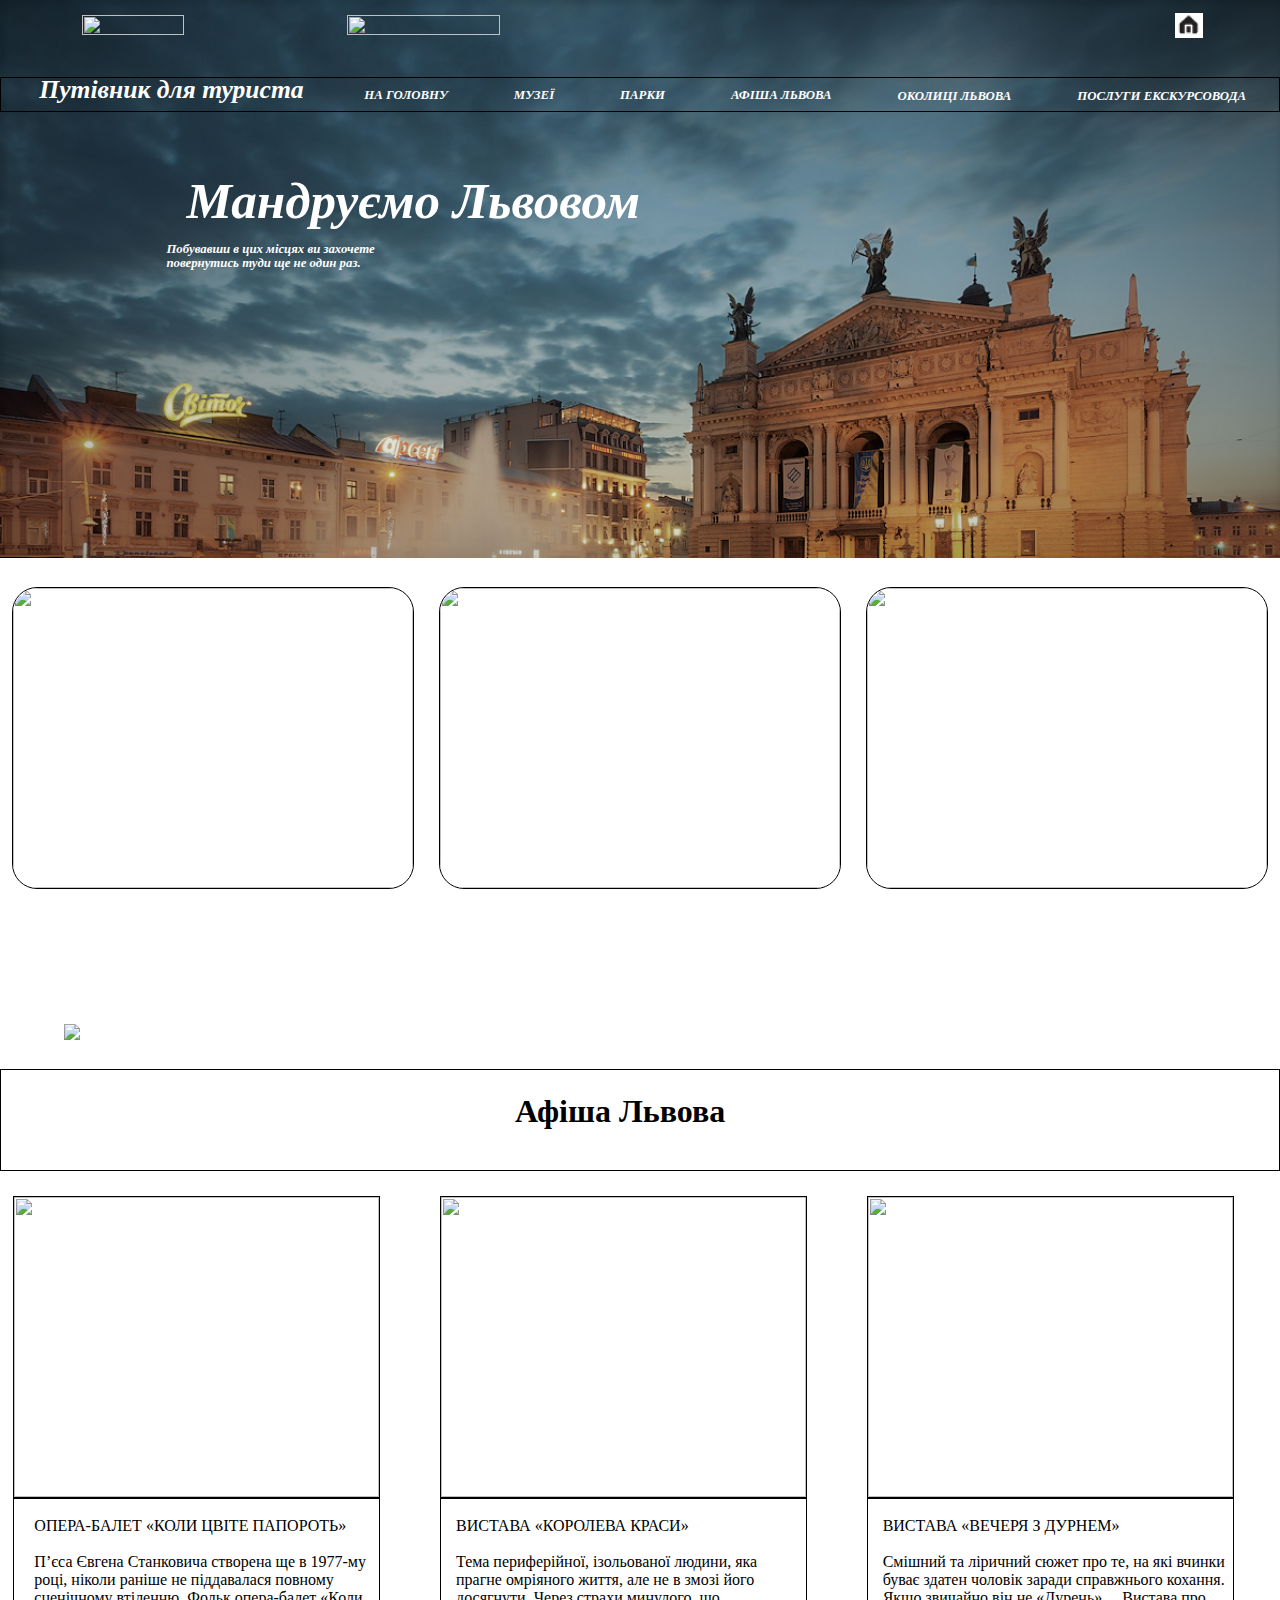
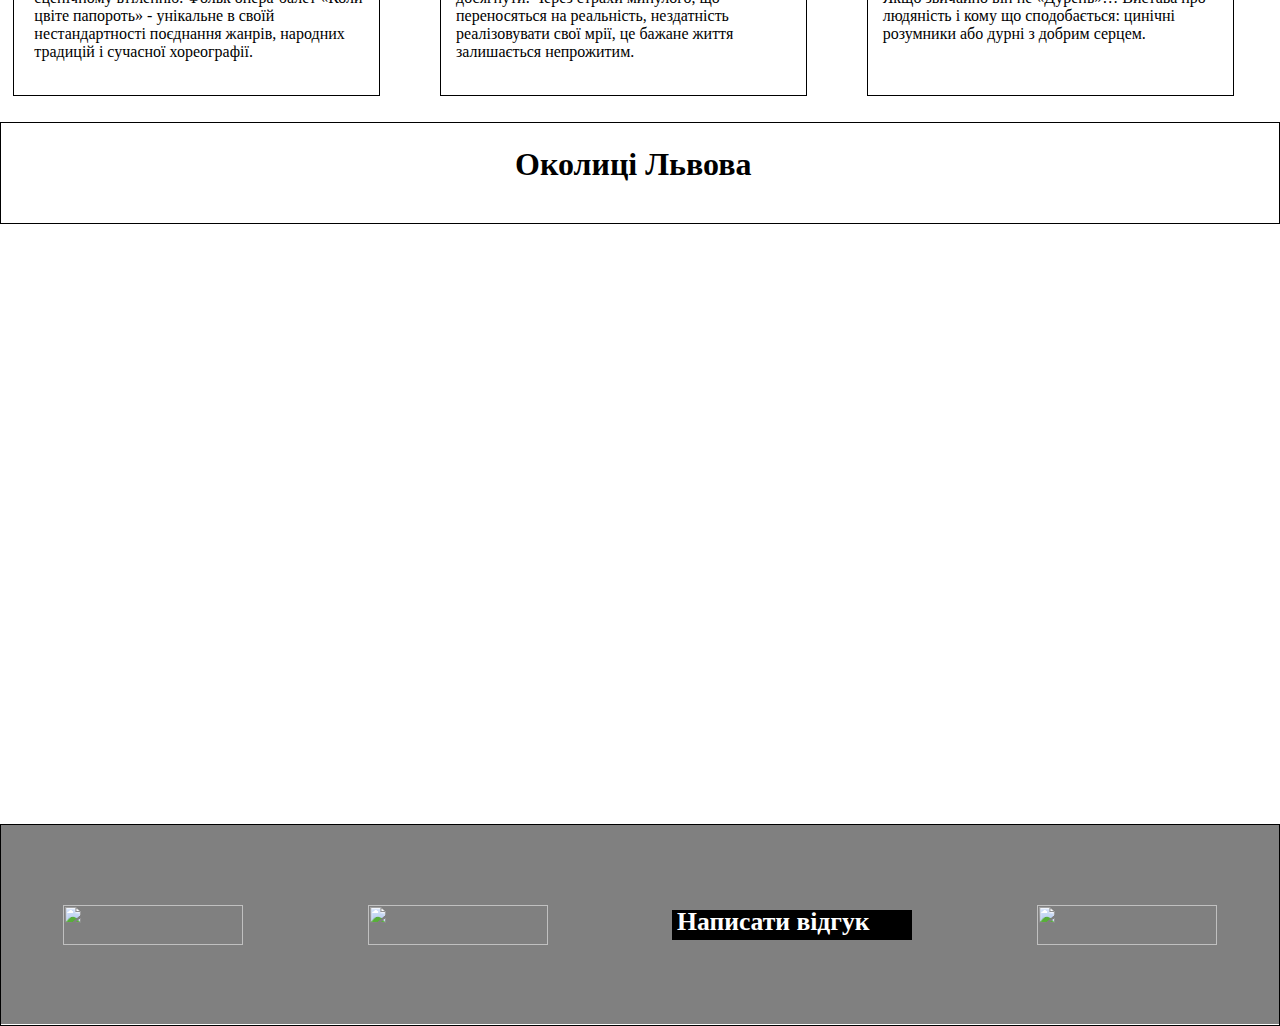
==== index.html @ 53082e30 "Init" ====
<!DOCTYPE html>
<html>
<head>
    <meta charset="utf-8">
    <meta name="viewport" content="width=device-width, initial-scale=1">
    <link rel="stylesheet" type="text/css" href="css/main.css" herf="css/mainForMob.css">
    <title></title>

</head>
<body>
<header class="header"> 
    <p><img src="img/1111.png"></p>

    <div class="header_inner">
        <div class="h11"> <img class="log1" src="img/log1.png"> </div>
        <div class="h12"> <p><img class="log1" src="img/log2.png"> </div>
        <a href="index.html"> <div class="h13"> <img class="log1" src="img/log3.png" > </div> </a>
    </div>

    <div class="header_inner1">
        <a href="index.html"> <div class="h3"> <h1 style="font-size:2vw;"> Путівник для туриста  <br><br></h1> </div> </a>
        <a href="index.html"> <div class="h2"> <p style="font-size:1vw;">  НА ГОЛОВНУ <br> </p> </div> </a>
        <a href="index.html"> <div class="h2"> <p style="font-size:1vw;"> МУЗЕЇ <br> </p> </div></a>
        <a href="index.html"> <div class="h2"> <p style="font-size:1vw;"> ПАРКИ <br> </p> </div></a>
        <a href="#1"> <div class="h2"> <p style="font-size:1vw;"> АФІША ЛЬВОВА <br> </p> </div></a>
        <a href="#2"> <div class="h2"> <p style="font-size:1vw;"> ОКОЛИЦІ ЛЬВОВА <br> </p> </div></a>
        <a href="prices.html"> <div class="h2"> <p style="font-size:1vw;"> ПОСЛУГИ ЕКСКУРСОВОДА <br> </p> </div></a>
  

   
    <div class="wrapper_burger">
    <input type="checkbox" id="check-menu">
    <label for="check-menu"></label>
    <div class="burger-line first"></div>
    <div class="burger-line second"></div>
    <div class="burger-line third"></div>
    <div class="burger-line fourth"></div>
    <nav class="main-menu">
        <a href="index.html" class="navigation">НА ГОЛОВНУ</a>
        <a href="#" class="navigation">МУЗЕЇ</a>
        <a href="#" class="navigation">ПАРКИ</a>
        <a href="#1" class="navigation">АФІША ЛЬВОВА</a>
        <a href="#2" class="navigation">ОКОЛИЦІ ЛЬВОВА</a>
        <a href="#" class="navigation">НЕОБХІДНЕ ДЛЯ ТУРИСТА</a>
    </nav>
</div>
</div>
    

    <div class="header_inner2">
         <h1 style="font-size:4vw;"> Мандруємо Львовом </h1>
        <p style="font-size:1vw;"> <br> Побувавши в цих місцях ви захочете </p>
        <p style="font-size:1vw;"> повернутись туди ще не один раз.</p>
    </div>

</header>

<main class="main">
    <div class="main_inner">
        <div class="m1"> <img class="img1" src="img/222.jpg"> </div>
        <div class="m1"> <img class="img1" src="img/333.jpg"> </div>
        <div class="m1"> <img class="img1" src="img/444.jpg"> </div>
    </div>

    <div class="main_inner1">
        <div class="forVid">
     <video class="video12"  autoplay muted loop>
  <source src="video.mp4" type="video/mp4">
</video>
 </div>
 <div class="text">
    <img src="img/phone.png">
 </div>

   </div>

    <div class="main_inner2"> 
        <div class="m2" id="1"> <h1>Афіша Львова</h1> </div>
    </div>

    <div class="main_inner3">
<div class="box">
<div class="m4"> <img class="img3" src="img/777.png"> </div>
<div class="m5"> 
<div class="layer">  
<p>  <br> ОПЕРА-БАЛЕТ «КОЛИ ЦВІТЕ ПАПОРОТЬ»</p>
<p> <br> П’єса Євгена Станковича створена ще в 1977-му році, ніколи раніше не піддавалася повному сценічному втіленню. 
Фольк опера-балет «Коли цвіте папороть» - унікальне в своїй нестандартності поєднання жанрів, 
народних традицій і сучасної хореографії.</p>  </div>
</div>
</div>
<div class="box">
<div class="m4"> <img class="img3" src="img/888.png"> </div>
<div class="m5"> <p> <br> ВИСТАВА «КОРОЛЕВА КРАСИ»</p>
<p> <br> Тема периферійної, ізольованої людини, яка прагне омріяного життя, але не в змозі його досягнути. Через страхи минулого, що переносяться на реальність, нездатність реалізовувати свої мрії, це бажане життя залишається непрожитим.</p> </div>
</div>
<div class="box">
<div class="m4"> <img class="img3" src="img/999.png">    </div>
<div class="m5"> <p> <br> ВИСТАВА «ВЕЧЕРЯ З ДУРНЕМ»</p>
<p> <br> Смішний та ліричний сюжет про те, на які вчинки буває здатен чоловік заради справжнього кохання. Якщо звичайно він не «Дурень»… Вистава про людяність і кому що сподобається: цинічні розумники або дурні з добрим серцем.</p> </div>
</div>
    </div>

    <div class="main_inner2">
        <div class="m2" id="2">  <h1>Околиці Львова</h1> </div>
    </div>
    <div class="main_inner4">
        <div class="m3">
            <video class="video1"  autoplay muted loop>
  <source src="videoplayback.mp4" type="video/mp4">
</video>
</div>
    </div>
</main>

<footer class="footer">
<div class="footer_inner">
        <div class="f1"> <img class="log2" src="img/log5.png"> </div>
        <div class="f2"> <img class="log2" src="img/log6.png"> </div>
        <div class="f4"> <a href="form.html"> <div class="h10"> <h1 style="font-size:2vw;"> Написати відгук  <br><br></h1> </div> </a> </div>
        <div class="f3"> <img class="log2" src="img/log4.png"> </div>
    </div>
</footer>


</body>
</html>
---- css/main.css ----
*{
  padding: 0;
  margin: 0;
  -webkit-tap-highlight-color: rgba(0, 0, 0, 0);
}



video::-webkit-media-controls {
  display:none !important;
}



.header
{
width: 100%;
height: 70%;
left: 0px;
top: 0px;

}

.img
{
width: 100%;
height: 800px;
}

a{
  color: black;
  text-decoration: none;
}

.header img {
width: 100%;
height: 100%;
}

.wrapper_burger{
  display: none;
}

.header1
{
  width: 100% - 4px;
  height: 1000px;
  left: 0px;
  top: 0px;
  right: 0px;
  display: flex;
  justify-content: space-around;
  align-content: center;
  align-items: center;
  position: absolute;
}

.header_inner
{
  margin-top: 1%;
  left: 0px;
  top: 0px;
  right: 0px;
  display: flex;
  justify-content: space-around;
  align-content: center;
  align-items: center;
  position: absolute;
}

.header_inner1
{
  margin-top: 6%;
  
  border: 0.5px solid;
  left: 0px;
  top: 0px;
  right: 0px;
  display: flex;
  justify-content: space-around;
  align-content: center;
  align-items: center;
  position: absolute;
  
}

.header_inner2 h1{
  font-size: 60px;
  margin-bottom: 20px;
}

.header_inner2
{
  margin-top: 15%;
  margin-left: 3%;
  width: 100%;
  height: 80px;
  left: 0%;
  top: 0%;
  right: 0%;
  justify-content: space-around;
  align-content: center;
  align-items: center;
  position: absolute;
  color: #FFFFFF;
font-family: 'Inter';
font-style: italic;
font-weight: 700;
line-height: 14px;
margin-left: 13%;
}

.h11
{
margin-left: 0%;
max-width: 100%;
width: 8%;
height: 3%;
}
.h12
{
margin-right: 40%;

width: 12%;
height: 3%;
}
.h13
{
width: 120%;
}



.h2
{
color: #FFFFFF;
font-family: 'Inter';
font-style: italic;
font-weight: 700;
font-size: 16px;
line-height: 14px;
margin-top: 2%;

}


.h3
{
  margin-top: 100%;
width: 100%;
color: #FFFFFF;
font-family: 'Inter';
font-style: italic;
font-weight: 700;
font-size: 16px;
line-height: 14px;
margin-top: 2%;
margin-left: 2%;
}

.h4
{
width: 100%;
color: #FFFFFF;
font-family: 'Inter';
font-style: italic;
font-weight: 700;
font-size: 30px;
line-height: 58px;
padding-right: 400px;
}




.main
{
width: 100%;
height: 80%;
left: 0px;
top: 0px;
background: white;
}

.img1
{
max-width: 100%;
width: 400px;
height: 300px;

}

.img2
{
width: 100%;
height: 600px;
}

.img3
{
width: 100%;
height: 300px;
}


.img1
{
max-width: 100%;
width: 400px;
height: 300px;
border-radius: 25px;
}

.main_inner
{
  width: 100%;
  background: white;
  display: flex;
  justify-content: space-around;
  align-content: center;
  align-items: center;
}

.main_inner1
{
 max-height: 100vh;
}

.text
{


margin-left: 5%;
margin-top: 80%;
position: absolute;
top: 0;
left: 0;
}

.text img{
  width: 100%;
  height: auto;
}

.forVid
{
  position: relative;
  padding-bottom: 56,25%;
}

.video12
{
 width: 100%;
  height: auto;


}





.main_inner2
{
  `
    object-fit: cover;
  position: relative;
  width: 100% - 4px;
  height: 100px;
  border: 1px solid;
  left: 0px;
  top: 0px;
  right: 0px;
  background: white;
  display: flex;
  justify-content: space-around;
  align-content: center;
  align-items: center;

}
.main_inner3
{
  width: 100% - 4px;
  margin-top: 2%;
  margin-bottom: 2%;
  left: 0px;
  top: 0px;
  right: 0px;
  background: white;
  display: flex;
  justify-content: space-around;
  align-content: center;
  align-items: center;
}
.main_inner4
{
  width: 100% - 4px;
  height: 600px;
  left: 0px;
  top: 0px;
  right: 0px;
  background: white;
  display: flex;
  justify-content: space-around;
  align-content: center;
  align-items: center;
}

.box {
  display: flex;
  flex-direction: column;
  align-items: flex-start;
  width: 400px;
  height: 500px;
}


.m1
{
position: relative;
max-width: 400px;
width: 90%;
height: 300px;
border: 1px solid;
border-radius: 25px;
margin-top: 2%;
margin-bottom: 2%;
}

.m2
{
margin-top: 2%;
max-width: 100%;
width: 250px;
height: 80px;
}

.video1
{
  width: 60%;
  height: 50%;
  margin-left: 20%;

}

.m4
{
max-width: 100%;
width: 365px;
height: 300px;
border: 1px solid;
}

.m5
{
max-width: 100%;
width: 350px;
height: 300px;
border: 1px solid;
padding-left: 15px;
}

.layer
{
  padding-left: 5px;
}



.footer
{
width: 100%;
height: 200px;
left: 0px;
top: 0px;
background: grey;
}

.img5
{
  width: 100%;
  height: 200px;
}


.footer_inner
{
  width: 100% - 4px;
  height: 200px;
  left: 0px;
  top: 0px;
  right: 0px;
  display: flex;
  background: url(77.jpg);
background-size: cover;
background-attachment: fixed;



  justify-content: space-around;
  align-content: center;
  align-items: center;
border: 1px solid;

}

.h10
{
  margin-top: 100%;
width: 100%;
color: white;
font-family: 'Inter';
font-style: bold;
font-weight: 700;
font-size: 16px;
line-height: 14px;
margin-top: 2%;
margin-left: 2%;
}


.log2
{
max-width: 100%;
width: 180px;
height: 40px;
}

.f1
{
width: 180px;
height: 40px;

}

.f2
{
width: 180px;
height: 40px;
}

.f3
{
max-width: 100%;
width: 180px;
height: 40px;
}

.f4
{
max-width: 100%;
width: 240px;
height: 30px;
background: black;
}

.header_inner2 h1{
  padding-left: 20px;
}





.wrapper_burger{
  margin: 0 0;
  width: 100px;

  color: white;
  text-align: center;
  height: 45px;
  font-family: 'Arial';
    top: 18px;
    cursor: pointer;
    margin-top: -6px;
    cursor: pointer;
    -webkit-tap-highlight-color: rgba(0, 0, 0, 0);
}

#check-menu{
  display: none;
}

label{
  display: block;
  position: absolute;
  top: 0;
  left: 20px;
  width: 45px;
  height: 100%;
  cursor: pointer;
  line-height: 85px;
}

.burger-line{
  position: absolute;
  top: 6px;
  left: 20px;
  width: 45px;
  height: 3px;
  background-color: #000;
}

.second, .third{
top: 16px;
}

.fourth{
  top: 28px;
}

.main-menu{
  display: flex;
  flex-direction: column;
  justify-content: space-between;
  position: absolute;
  width: 100%;
  bottom: 0;
  left: 0;
  transform: translateY(100%);
  max-height: 0;
  font-size: 0;
  overflow: hidden;
  transition: .5s all;
}

.navigation{
  display: block;
  width: 80%;
  padding: 20px;
  color: black;
  text-decoration: none;
  border-top: 1px solid #000;
  background-color: #f9f9f9;
}
.navigation:hover{
  color: fuchsia;
}

#check-menu:checked ~ .main-menu{
width: 600px;
max-height: 800px;
font-size: 16px;
}

#check-menu:checked ~ .first{
  display: none;
}

#check-menu:checked ~ .second{
transform: rotate(45deg);
}

#check-menu:checked ~ .third{
transform: rotate(-45deg);
}

#check-menu:checked ~ .fourth{
  display: none;
}






























































@media (max-width: 600px) {


  .header_inner2 h1{
    font-size: 30px;
  margin-bottom: 5px;
  }

.wrapper_burger, .main-menu{
  display: block;
}

.h2{
  display: none;
}


.h11, .h12, .h13{
  display: none;
}



.header
{
width: 100%;
height: 100%;
left: 0px;
top: 0px;
}

.img
{
width: 100%;
height: 800px;
}

.log1
{
max-width: 100%;
width: 100px;
height: 20px;
}

.header img {
width: 100%;
height: 100%;
}



.header1
{
  width: 600px;
  height: 1000px;
  left: 0px;
  top: 0px;
  right: 0px;
  display: flex;
  justify-content: space-around;
  align-content: center;
  align-items: center;
  position: absolute;
}

.header_inner
{
  width: 600px;
  height: 30px;
  left: 0px;
  top: 0px;
  right: 0px;
  display: flex;
  justify-content: space-around;
  align-content: center;
  align-items: center;
  position: absolute;
}

.header_inner1
{
  transform : translate(0px, 5px);
  width: 600px;
  height: 40px;
  border: 0.5px solid;
  left: 0px;
  top: 0px;
  right: 0px;
  display: flex;
  justify-content: space-around;
  align-content: center;
  align-items: center;
  position: absolute;
}

.header_inner2
{
  margin-top: 16%;
  margin-left: 3%;
  width: 300;
  height: 70px;
  color: #FFFFFF;
font-family: 'Inter';
font-style: italic;
font-weight: 700;
font-size: 13px;
}

.h11
{
margin-left: 0%;
max-width: 100%;
width: 80px;
height: 20px;
}
.h12
{
margin-right: 40%;
max-width: 100%;
width: 80px;
height: 20px;
}
.h13
{
max-width: 100%;
width: 20px;
height: 20px;
}



.h2
{
max-width: 100%;
width: 70px;
height: 20px;
color: #FFFFFF;
font-family: 'Inter';
font-style: italic;
font-weight: 700;
font-size: 8px;
line-height: 14px;
margin-bottom: 2px;

}


.h3
{
max-width: 100%;
width: 200px;
height: 30px;
color: #FFFFFF;
font-family: 'Inter';
font-style: italic;
font-weight: 700;
font-size: 8px;
line-height: 14px;
margin-top: 3%;
margin-left: 300px;
}

.h4
{

color: #FFFFFF;
font-family: 'Inter';
font-style: italic;
font-weight: 700;
font-size: 12px;
line-height: 58px;
padding-right: 400px;
}




.main
{
width: 600px;
height: 80%;
left: 0px;
top: 0px;
background: white;
}

.img1
{
max-width: 100%;
width: 400px;
height: 300px;

}

.img2
{
width: 100%;
height: 600px;
}




.img1
{
width: 100%;
height: 120px;
border-radius: 25px;
}

.main_inner
{
  width: 550px;
  height: 50%;
  background: white;
  display: flex;
  justify-content: space-around;
  align-content: center;
  align-items: center;
}




.main_inner1
{
  width: 100%;
  left: 0px;
  top: 0px;
  right: 0px;
  background: white;
  display: flex;
  justify-content: space-around;
  align-content: center;
  align-items: center;
  padding-bottom: 15px;
}

.main_inner1 img{
  width: 100%;
}

.main_inner2
{
  width: 600px;
  height: 50px;
  border: 1px solid;
  left: 0px;
  top: 0px;
  right: 0px;
  background: white;
  display: flex;
  justify-content: space-around;
  align-content: center;
  align-items: center;

}
.main_inner3
{
  width: 600px;
  height: 50%;
  left: 0px;
  top: 0px;
  right: 0px;
  background: white;
  display: flex;
  flex-direction: column;
  justify-content: space-around;
  align-content: center;
  align-items: center;
  margin-top: 10px;
}
.main_inner4
{
  width: 600px;
  height: 400px;
  left: 0px;
  top: 0px;
  right: 0px;
  display: flex;
  justify-content: space-around;
  align-content: center;
  align-items: center;
}

.box {
  display: flex;
  flex-direction: column;
  align-items: flex-start;
  width: 400px;
  height: 500px;
}


.m1
{
width: 150px;
height: 120px;
border: 1px solid;
border-radius: 25px;
margin-top: 2%;
margin-bottom: 2%;
}

.m2
{
margin-top: 50%;
max-width: 100%;
width: 150px;
height: 30px;
color: #000;
font-size: 10px;
line-height: 14px;
margin-top: 2%;
}

.m3
{
max-width: 100%;
width: 400px;
height: 300px;

border: 1px solid;
}


.img3
{
width: 100%;
}

.m4
{
width: 550px;
margin-left: 8px;
}

.m5
{

width: 400px;
height: 150px;
border: 1px solid;
}

.layer
{
  padding-left: 5px;
}



.footer
{
width: 100%;
height: 100px;
left: 0px;
top: 0px;
background: grey;
}

.img5
{
  width: 100%;
  height: 200px;
}


.footer_inner
{
  width: 600px;
  height: 100px;
  left: 0px;
  top: 0px;
  right: 0px;
  display: flex;
  
  justify-content: space-around;
  align-content: center;
  align-items: center;
border: 1px solid;

}


.log2
{
max-width: 100%;
width: 120px;
height: 30px;
}

.f1
{
width: 120px;
height: 30px;

}

.f2
{
  transform: translate(10px, 0px);
width: 120px;
height: 30px;

}

.f3
{
max-width: 100%;
width: 120px;
height: 30px;
}
}
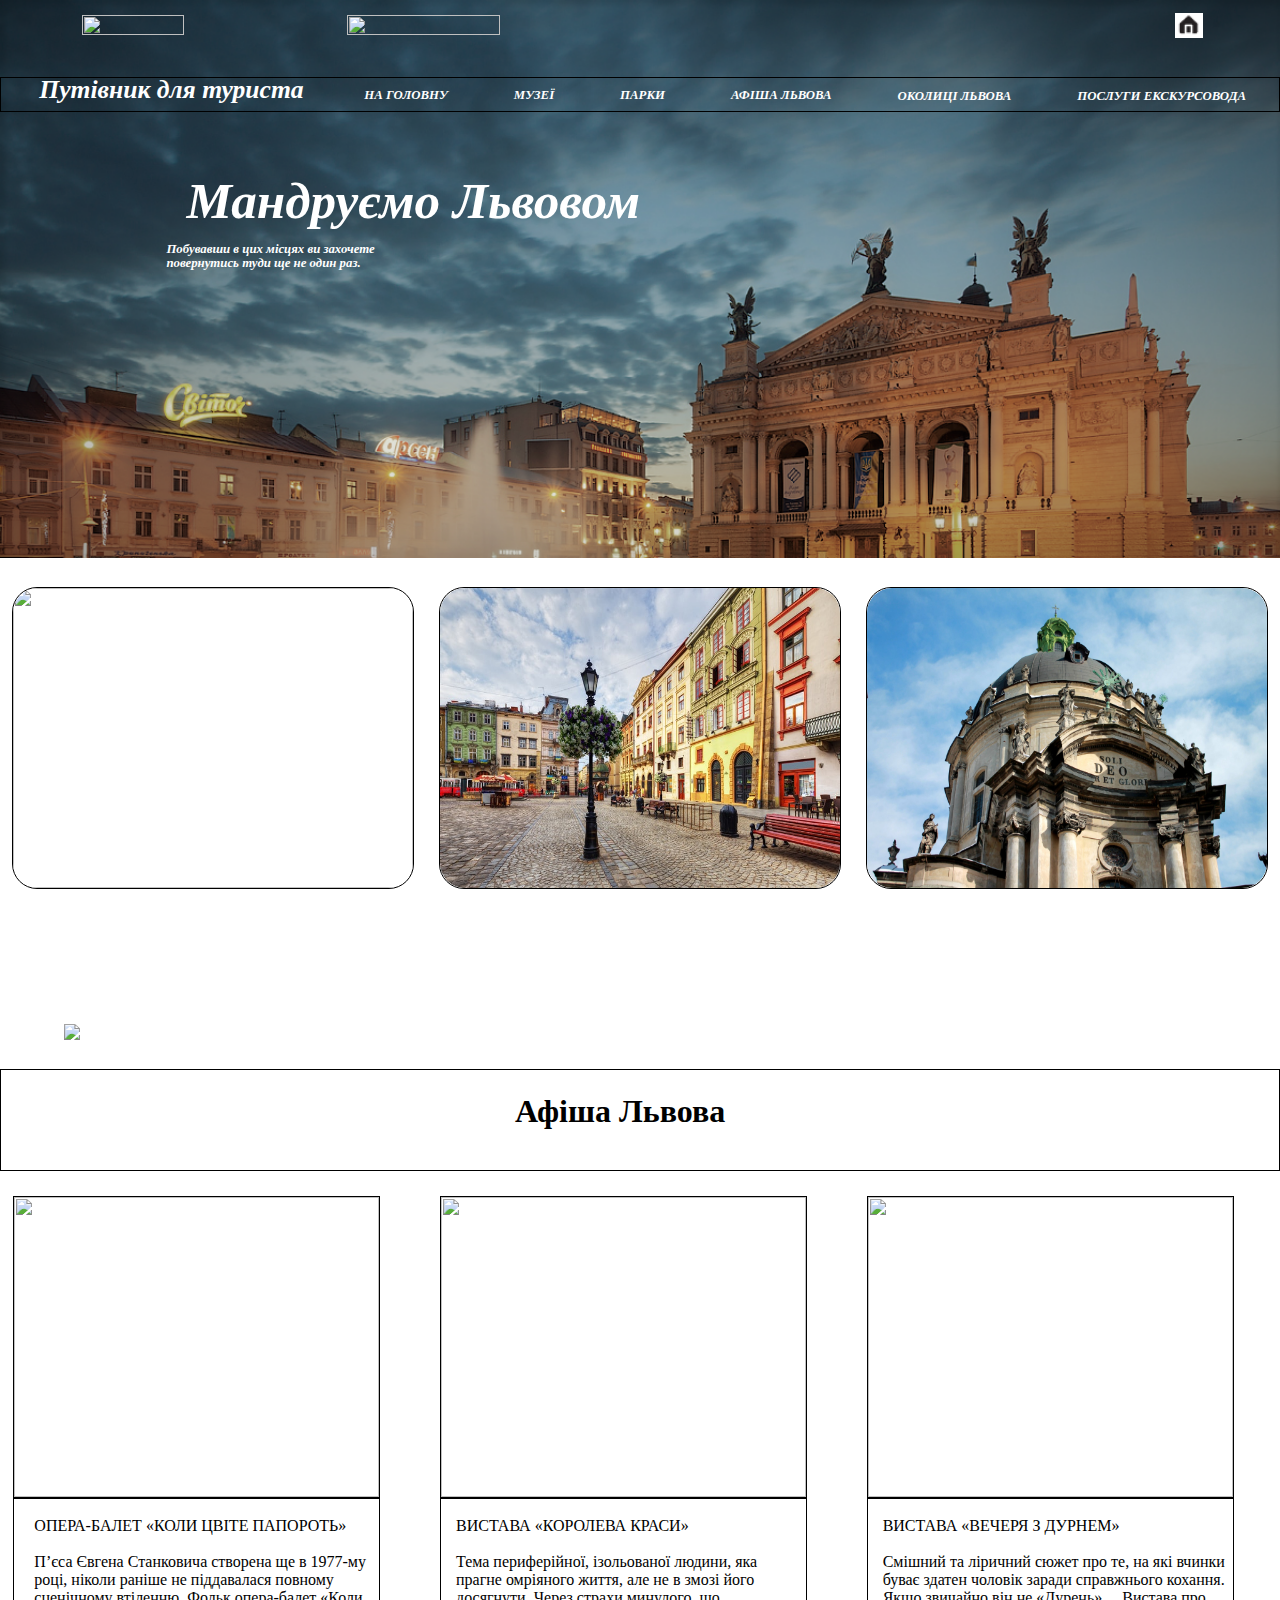
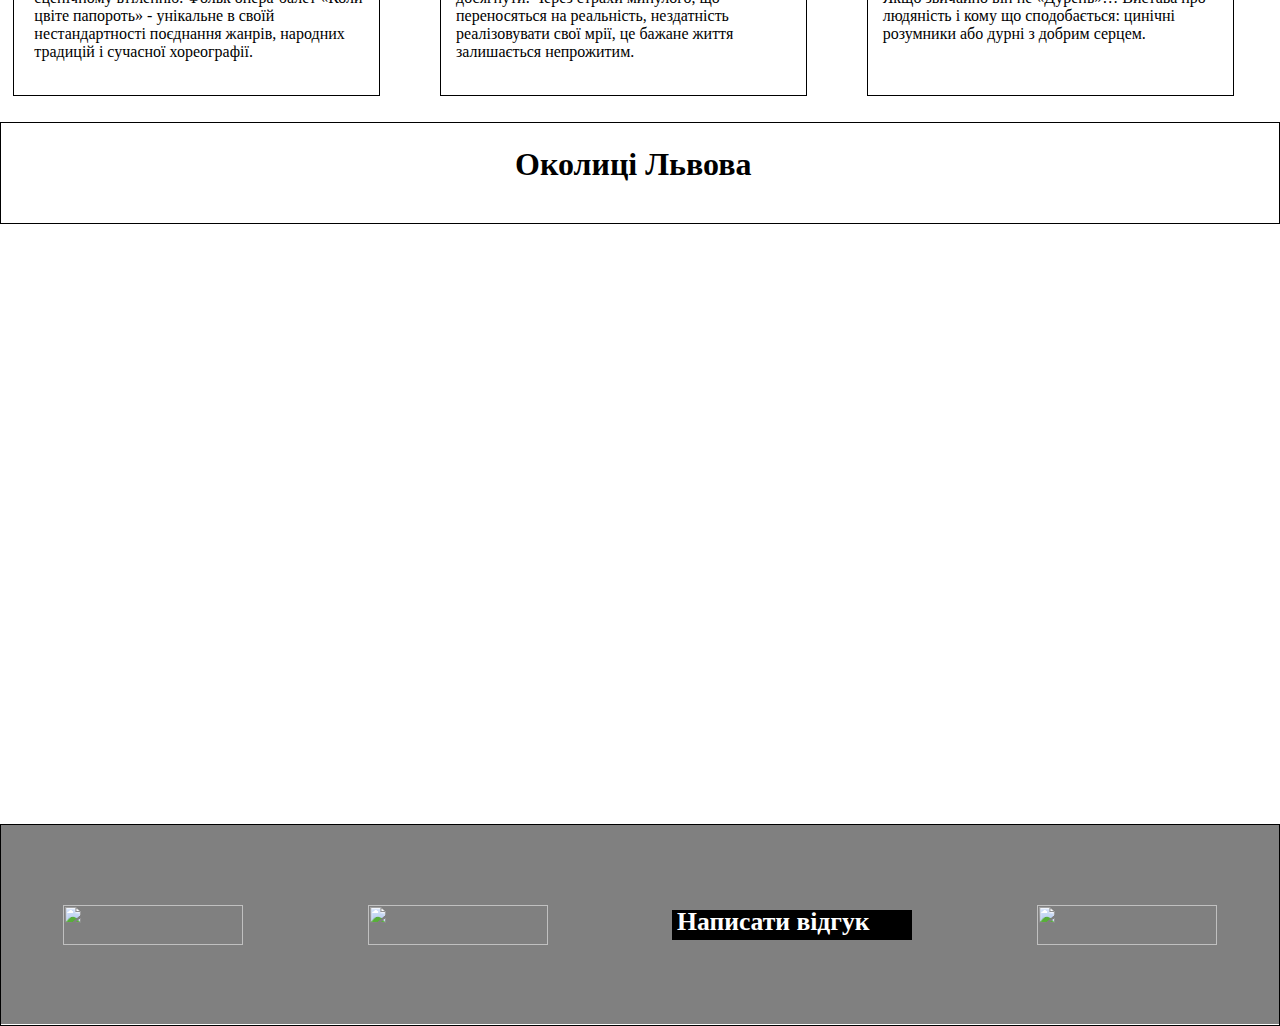
==== commit 165d4ca8: "Init" ====
--- a/index.html
+++ b/index.html
@@ -14,7 +14,7 @@
     <div class="header_inner">
         <div class="h11"> <img class="log1" src="img/log1.png"> </div>
         <div class="h12"> <p><img class="log1" src="img/log2.png"> </div>
-        <a href="index.html"> <div class="h13"> <img class="log1" src="img/log3.png" > </div> </a>
+        <a href="index.html"> <div class="h13"> <img class="img/log1" src="log3.png" > </div> </a>
     </div>
 
     <div class="header_inner1">
@@ -57,7 +57,7 @@
 
 <main class="main">
     <div class="main_inner">
-        <div class="m1"> <img class="img1" src="img/222.jpg"> </div>
+        <div class="m1"> <img class="img1" src="img/22.jpg"> </div>
         <div class="m1"> <img class="img1" src="img/333.jpg"> </div>
         <div class="m1"> <img class="img1" src="img/444.jpg"> </div>
     </div>
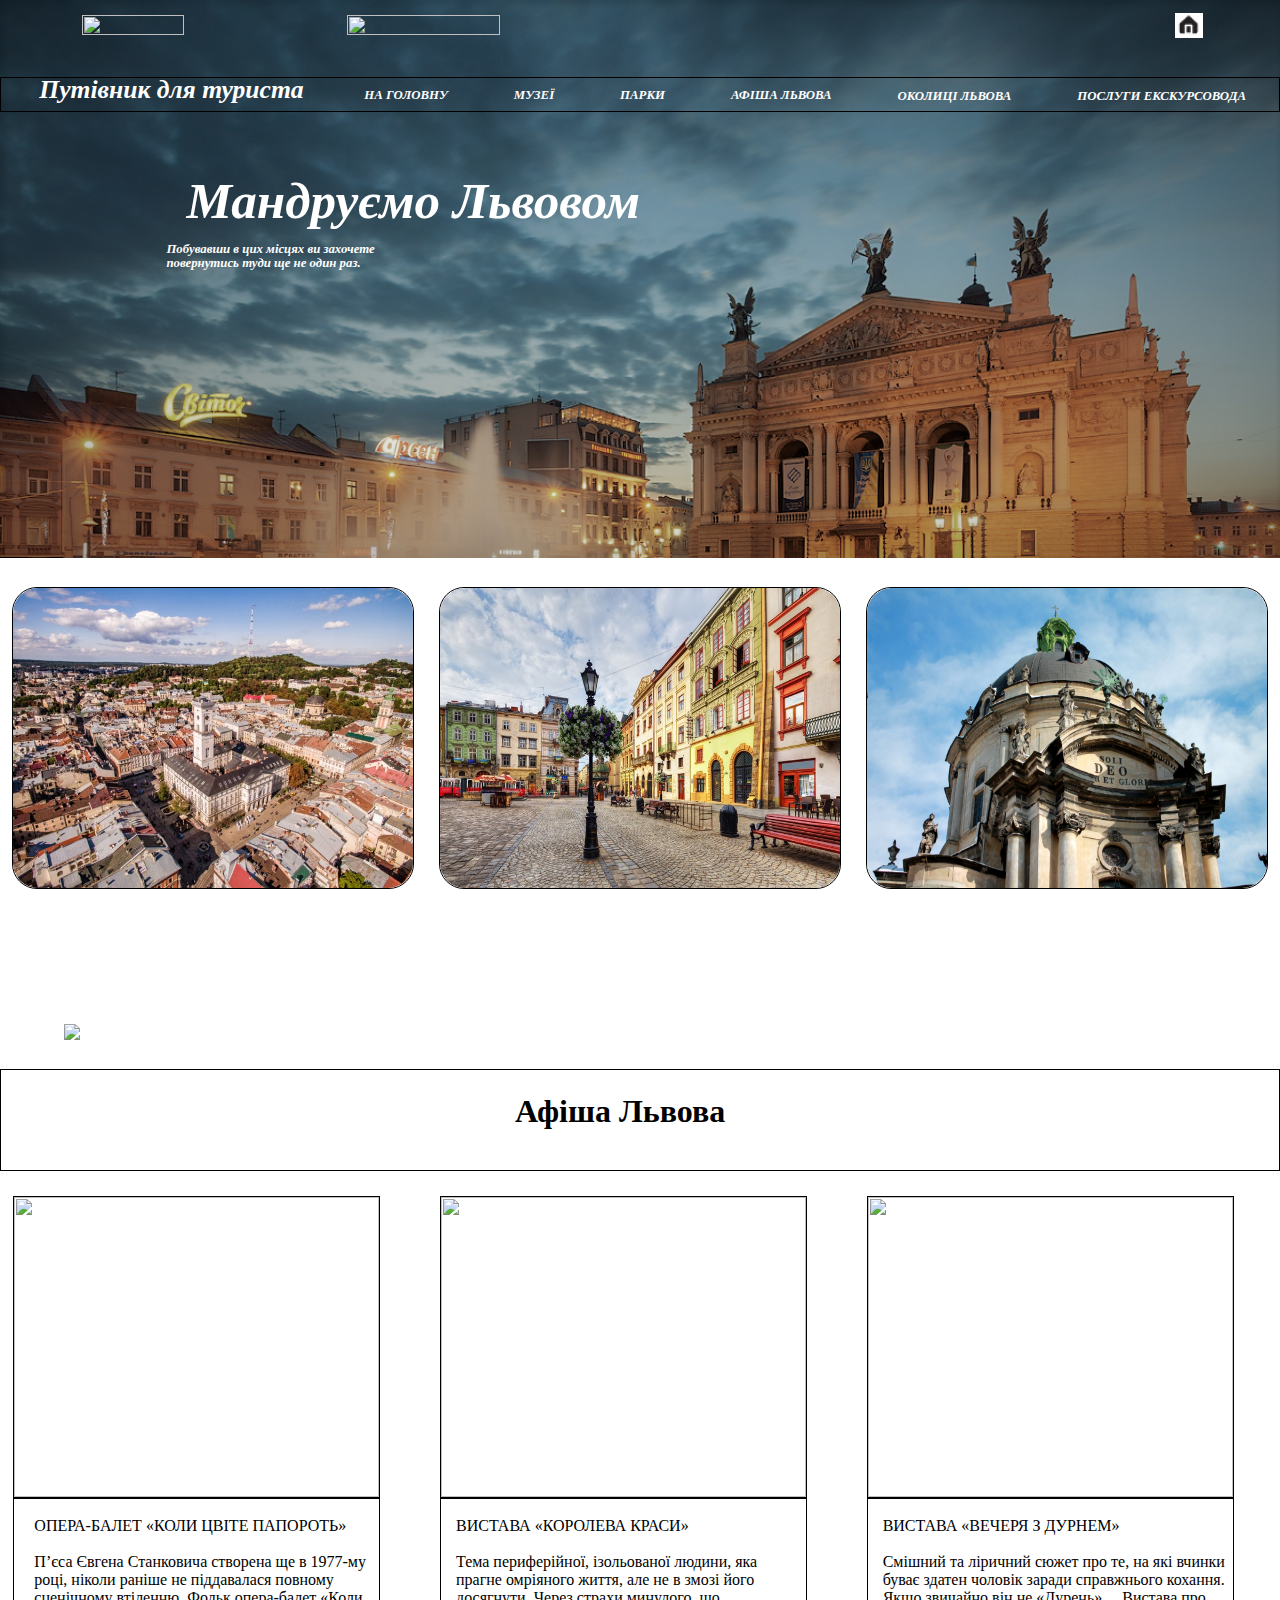
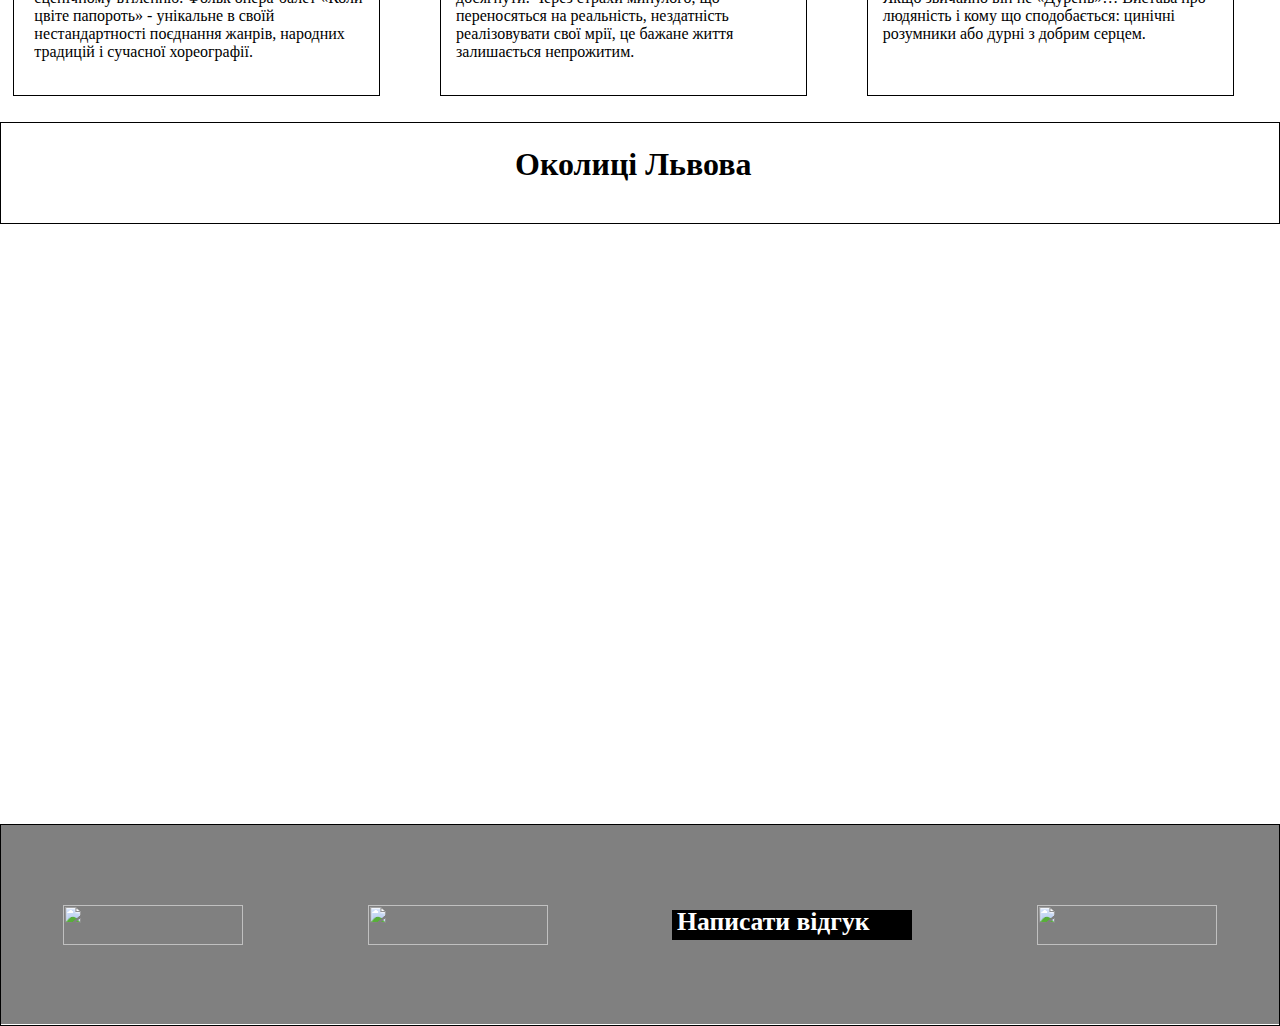
==== commit 5339b2d7: "Init" ====
--- a/index.html
+++ b/index.html
@@ -14,7 +14,7 @@
     <div class="header_inner">
         <div class="h11"> <img class="log1" src="img/log1.png"> </div>
         <div class="h12"> <p><img class="log1" src="img/log2.png"> </div>
-        <a href="index.html"> <div class="h13"> <img class="img/log1" src="log3.png" > </div> </a>
+        <a href="index.html"> <div class="h13"> <img class="log1" src="img/log3.png" > </div> </a>
     </div>
 
     <div class="header_inner1">
@@ -57,7 +57,7 @@
 
 <main class="main">
     <div class="main_inner">
-        <div class="m1"> <img class="img1" src="img/22.jpg"> </div>
+        <div class="m1"> <img class="img1" src="img/222.jpg"> </div>
         <div class="m1"> <img class="img1" src="img/333.jpg"> </div>
         <div class="m1"> <img class="img1" src="img/444.jpg"> </div>
     </div>
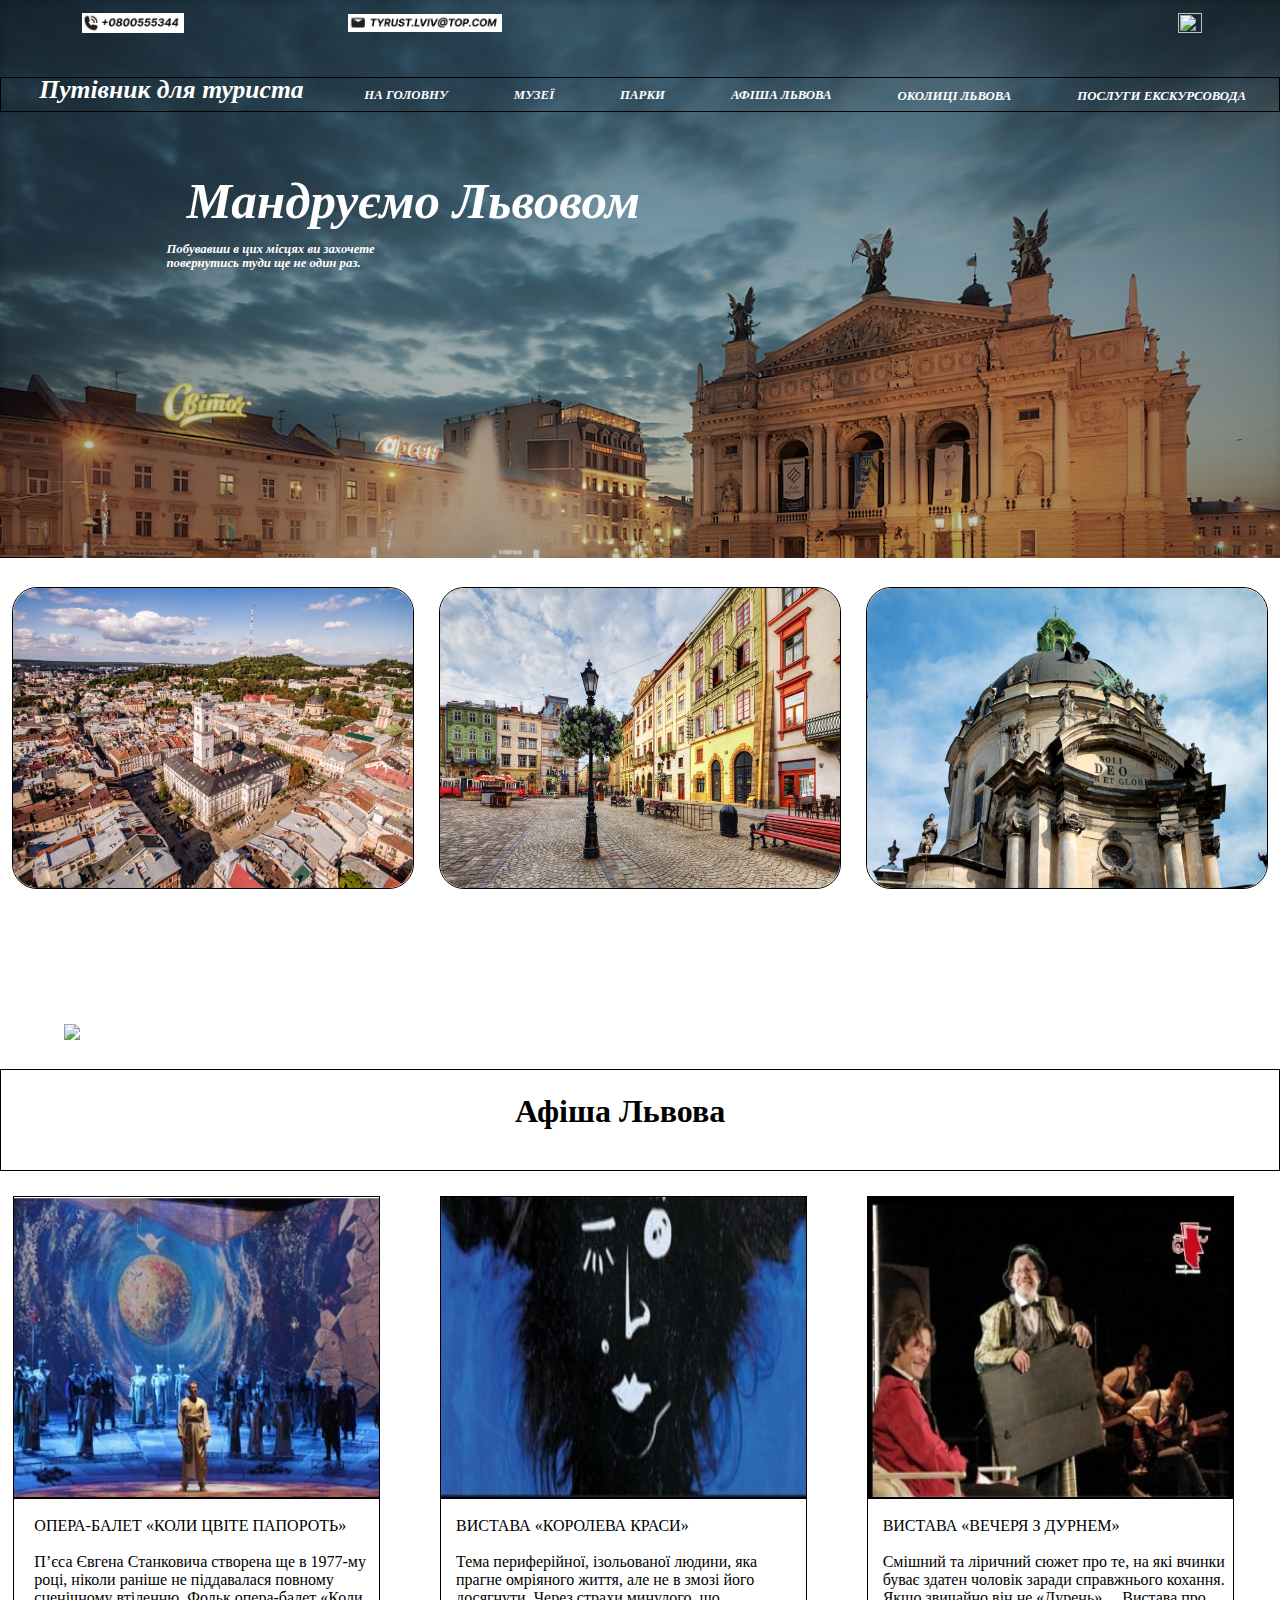
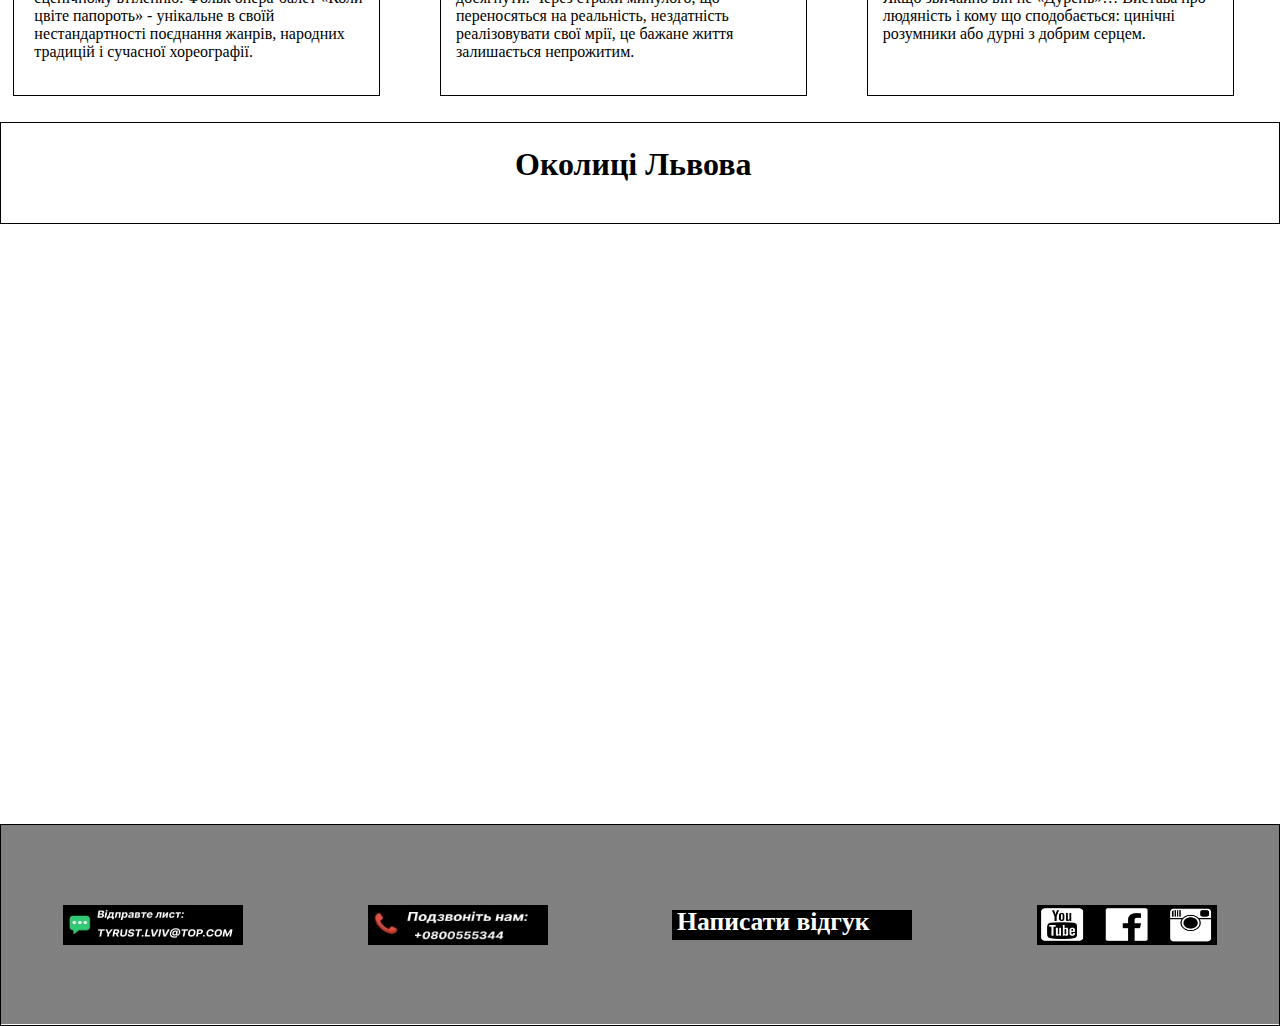
==== commit e3140d7e: "Init" ====
--- a/index.html
+++ b/index.html
@@ -12,9 +12,9 @@
     <p><img src="img/1111.png"></p>
 
     <div class="header_inner">
-        <div class="h11"> <img class="log1" src="img/log1.png"> </div>
-        <div class="h12"> <p><img class="log1" src="img/log2.png"> </div>
-        <a href="index.html"> <div class="h13"> <img class="log1" src="img/log3.png" > </div> </a>
+        <div class="h11"> <img class="log1" src="img/log1.jpg"> </div>
+        <div class="h12"> <p><img class="log1" src="img/log2.jpg"> </div>
+        <a href="index.html"> <div class="h13"> <img class="log1" src="img/log3.jpg" > </div> </a>
     </div>
 
     <div class="header_inner1">
@@ -80,7 +80,7 @@
 
     <div class="main_inner3">
 <div class="box">
-<div class="m4"> <img class="img3" src="img/777.png"> </div>
+<div class="m4"> <img class="img3" src="img/777.jpg"> </div>
 <div class="m5"> 
 <div class="layer">  
 <p>  <br> ОПЕРА-БАЛЕТ «КОЛИ ЦВІТЕ ПАПОРОТЬ»</p>
@@ -90,12 +90,12 @@
 </div>
 </div>
 <div class="box">
-<div class="m4"> <img class="img3" src="img/888.png"> </div>
+<div class="m4"> <img class="img3" src="img/888.jpg"> </div>
 <div class="m5"> <p> <br> ВИСТАВА «КОРОЛЕВА КРАСИ»</p>
 <p> <br> Тема периферійної, ізольованої людини, яка прагне омріяного життя, але не в змозі його досягнути. Через страхи минулого, що переносяться на реальність, нездатність реалізовувати свої мрії, це бажане життя залишається непрожитим.</p> </div>
 </div>
 <div class="box">
-<div class="m4"> <img class="img3" src="img/999.png">    </div>
+<div class="m4"> <img class="img3" src="img/999.jpg">    </div>
 <div class="m5"> <p> <br> ВИСТАВА «ВЕЧЕРЯ З ДУРНЕМ»</p>
 <p> <br> Смішний та ліричний сюжет про те, на які вчинки буває здатен чоловік заради справжнього кохання. Якщо звичайно він не «Дурень»… Вистава про людяність і кому що сподобається: цинічні розумники або дурні з добрим серцем.</p> </div>
 </div>
@@ -115,10 +115,10 @@
 
 <footer class="footer">
 <div class="footer_inner">
-        <div class="f1"> <img class="log2" src="img/log5.png"> </div>
-        <div class="f2"> <img class="log2" src="img/log6.png"> </div>
+        <div class="f1"> <img class="log2" src="img/log5.jpg"> </div>
+        <div class="f2"> <img class="log2" src="img/log6.jpg"> </div>
         <div class="f4"> <a href="form.html"> <div class="h10"> <h1 style="font-size:2vw;"> Написати відгук  <br><br></h1> </div> </a> </div>
-        <div class="f3"> <img class="log2" src="img/log4.png"> </div>
+        <div class="f3"> <img class="log2" src="img/log4.jpg"> </div>
     </div>
 </footer>
 
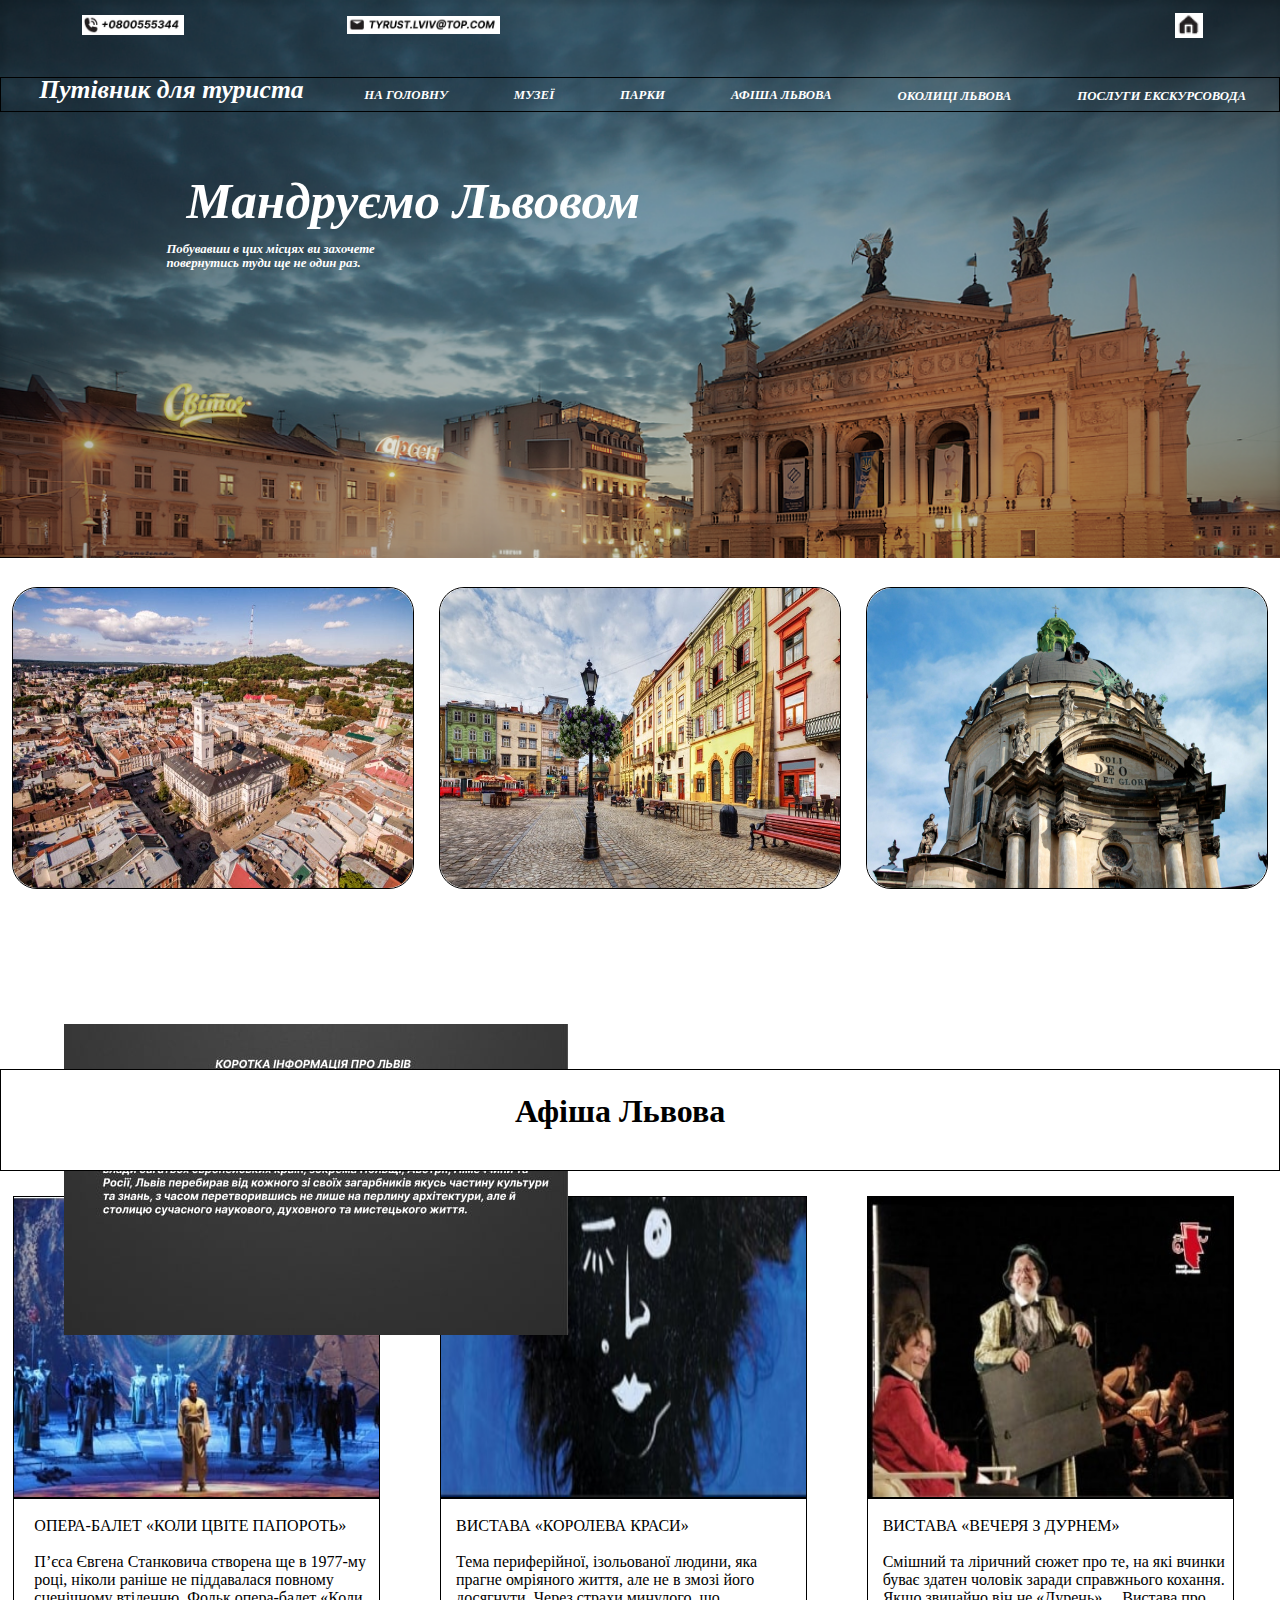
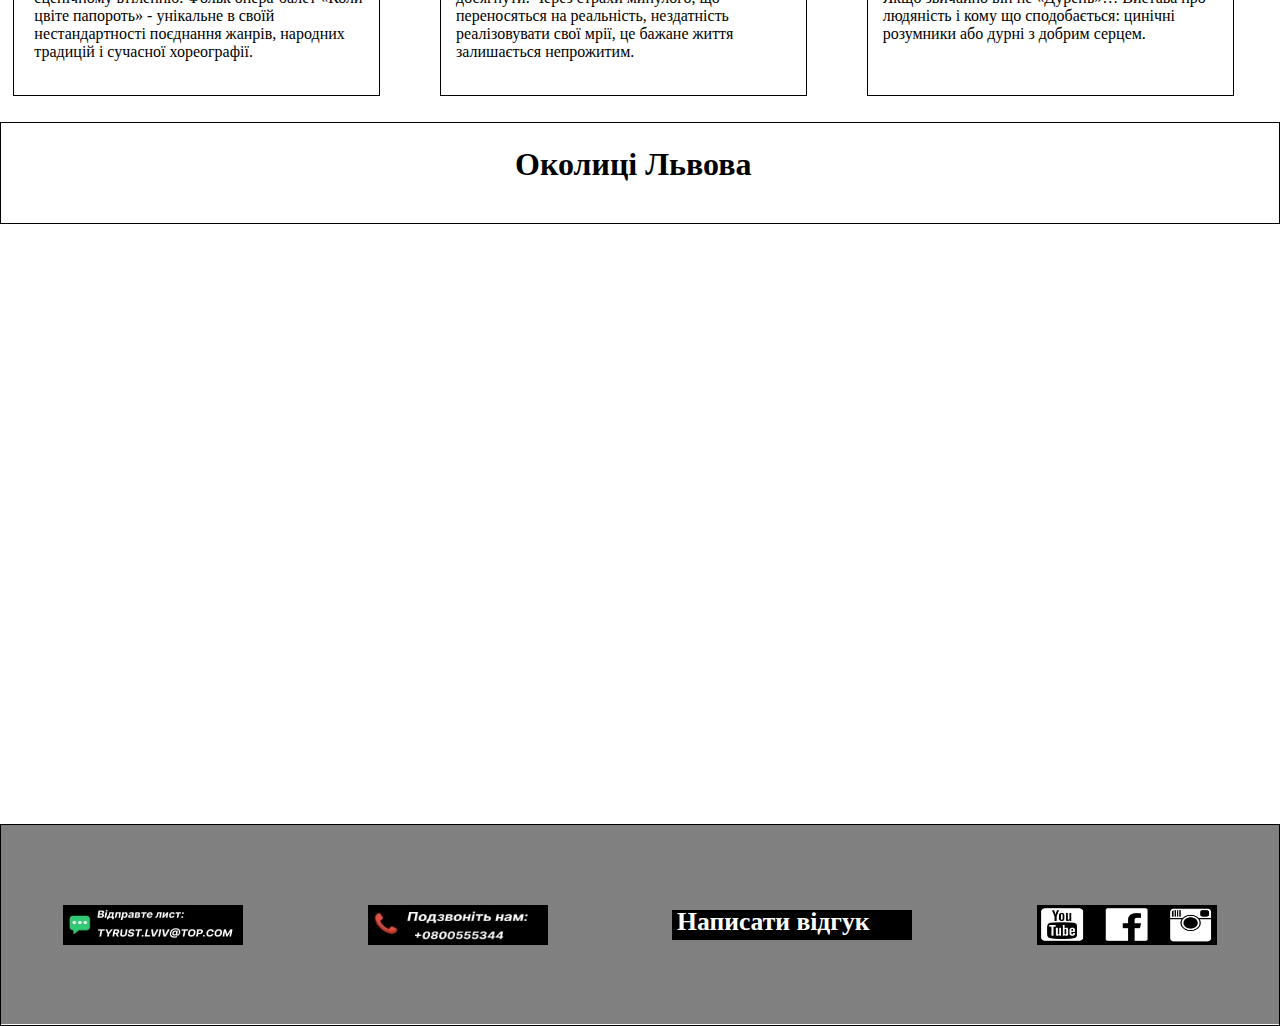
==== commit 534aaf3c: "Init" ====
--- a/index.html
+++ b/index.html
@@ -14,7 +14,7 @@
     <div class="header_inner">
         <div class="h11"> <img class="log1" src="img/log1.jpg"> </div>
         <div class="h12"> <p><img class="log1" src="img/log2.jpg"> </div>
-        <a href="index.html"> <div class="h13"> <img class="log1" src="img/log3.jpg" > </div> </a>
+        <a href="index.html"> <div class="h13"> <img class="log1" src="img/log3.png" > </div> </a>
     </div>
 
     <div class="header_inner1">
@@ -69,7 +69,7 @@
 </video>
  </div>
  <div class="text">
-    <img src="img/phone.png">
+    <img src="img/phone.jpg">
  </div>
 
    </div>
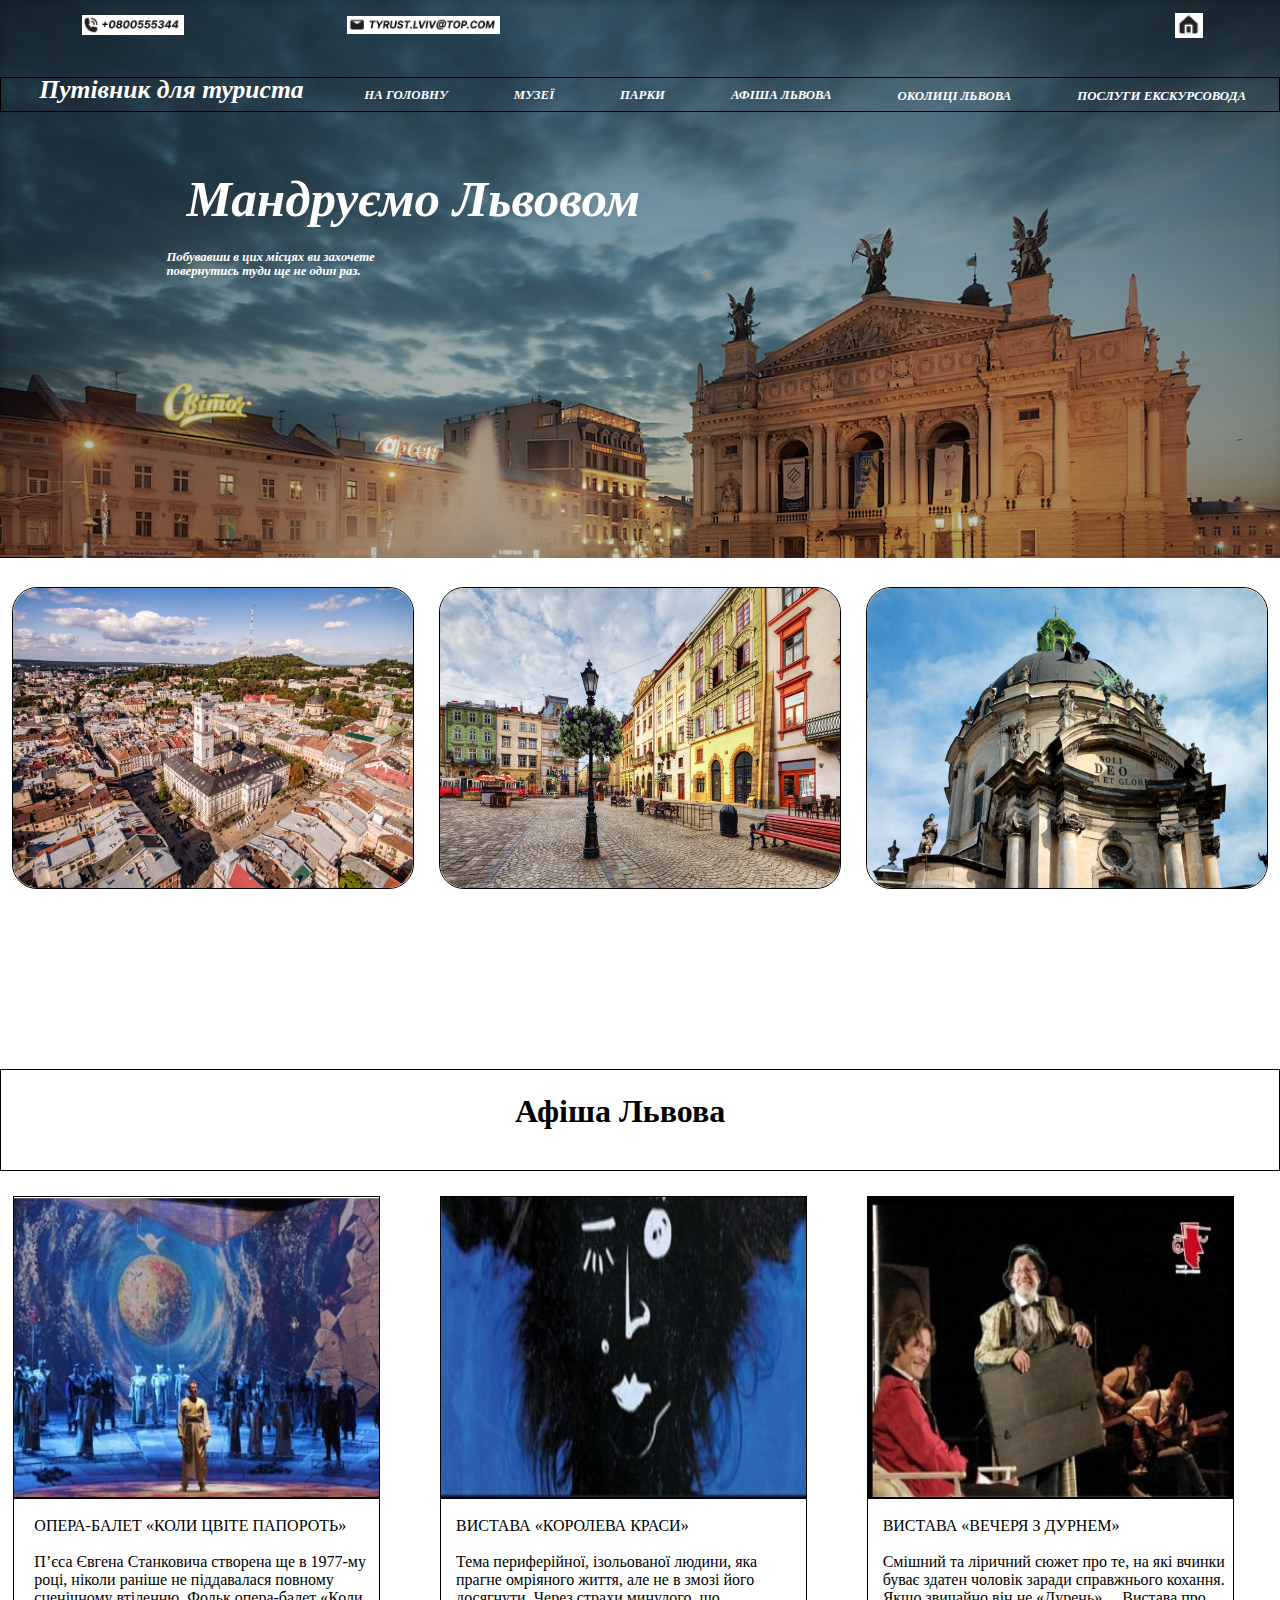
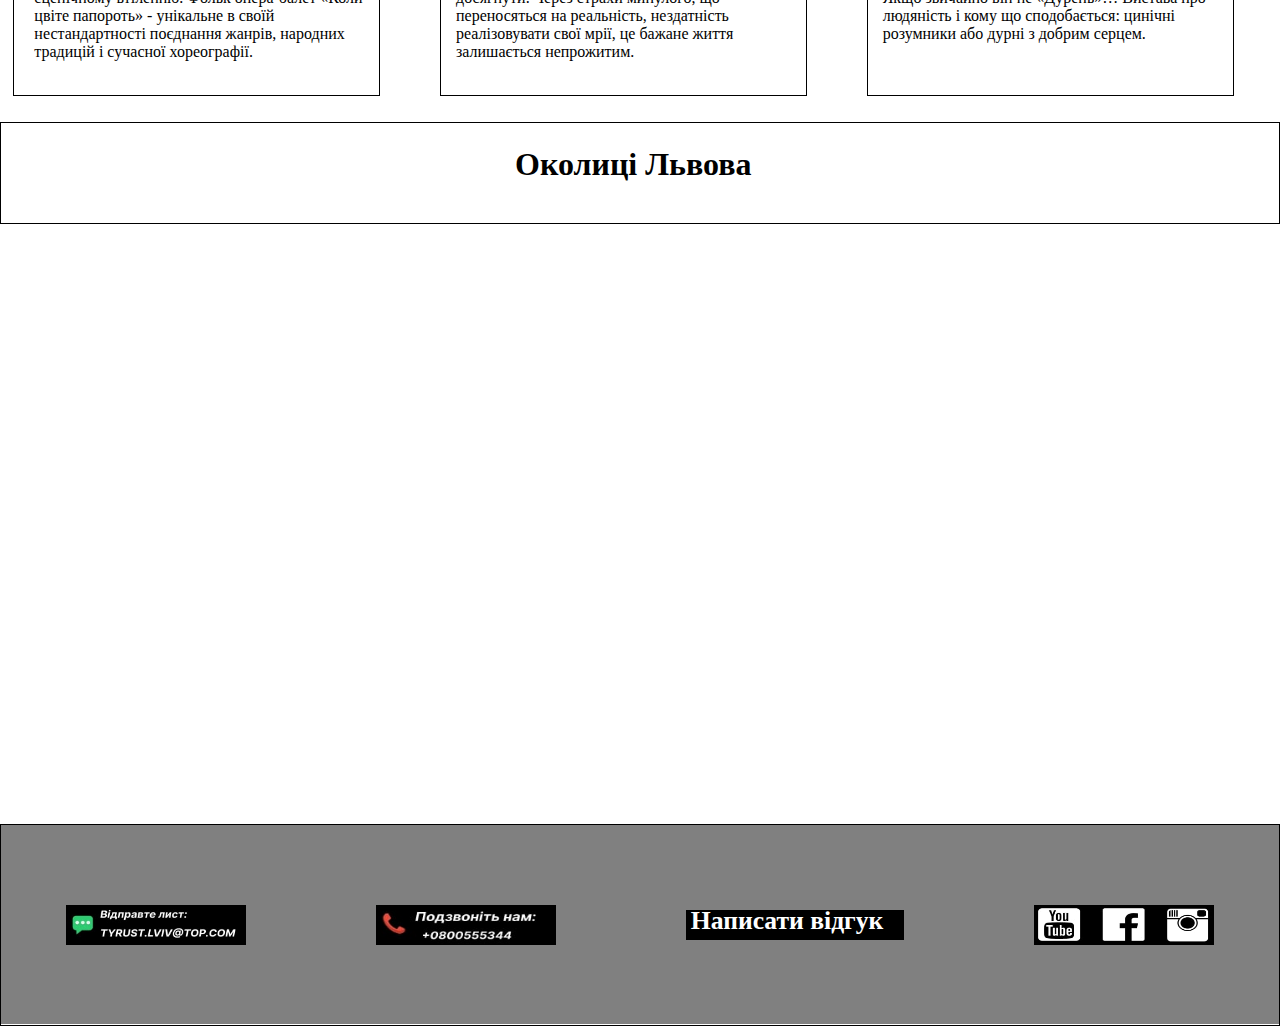
==== commit 34fcf4e0: "init" ====
--- a/index.html
+++ b/index.html
@@ -41,7 +41,7 @@
         <a href="#" class="navigation">ПАРКИ</a>
         <a href="#1" class="navigation">АФІША ЛЬВОВА</a>
         <a href="#2" class="navigation">ОКОЛИЦІ ЛЬВОВА</a>
-        <a href="#" class="navigation">НЕОБХІДНЕ ДЛЯ ТУРИСТА</a>
+        <a href="prices.html" class="navigation">ПОСЛУГИ ЕКСКУРСОВОДА</a>
     </nav>
 </div>
 </div>
@@ -68,9 +68,7 @@
   <source src="video.mp4" type="video/mp4">
 </video>
  </div>
- <div class="text">
-    <img src="img/phone.jpg">
- </div>
+
 
    </div>
 
@@ -104,12 +102,10 @@
     <div class="main_inner2">
         <div class="m2" id="2">  <h1>Околиці Львова</h1> </div>
     </div>
-    <div class="main_inner4">
-        <div class="m3">
-            <video class="video1"  autoplay muted loop>
+    <div class="main_inner4"> 
+<video class="video1"  autoplay muted loop>
   <source src="videoplayback.mp4" type="video/mp4">
 </video>
-</div>
     </div>
 </main>
 
--- a/css/main.css
+++ b/css/main.css
@@ -24,7 +24,7 @@
 .img
 {
 width: 100%;
-height: 800px;
+height: 10%;
 }
 
 a{
@@ -34,7 +34,7 @@
 
 .header img {
 width: 100%;
-height: 100%;
+height: 10%;
 }
 
 .wrapper_burger{
@@ -71,7 +71,6 @@
 .header_inner1
 {
   margin-top: 6%;
-  
   border: 0.5px solid;
   left: 0px;
   top: 0px;
@@ -87,13 +86,14 @@
 .header_inner2 h1{
   font-size: 60px;
   margin-bottom: 20px;
+  height: 30%;
 }
 
 .header_inner2
 {
   margin-top: 15%;
   margin-left: 3%;
-  width: 100%;
+  width: 900px;
   height: 80px;
   left: 0%;
   top: 0%;
@@ -102,6 +102,7 @@
   align-content: center;
   align-items: center;
   position: absolute;
+
   color: #FFFFFF;
 font-family: 'Inter';
 font-style: italic;
@@ -226,16 +227,7 @@
  max-height: 100vh;
 }
 
-.text
-{
-
-
-margin-left: 5%;
-margin-top: 80%;
-position: absolute;
-top: 0;
-left: 0;
-}
+
 
 .text img{
   width: 100%;
@@ -337,10 +329,12 @@
 
 .video1
 {
-  width: 60%;
-  height: 50%;
+  width: 50%;
+  height: auto;
   margin-left: 20%;
-
+margin: 0 auto;
+    display: block;
+    text-align: center;
 }
 
 .m4
@@ -449,7 +443,7 @@
 .f4
 {
 max-width: 100%;
-width: 240px;
+width: 17%;
 height: 30px;
 background: black;
 }
@@ -526,8 +520,9 @@
 
 .navigation{
   display: block;
-  width: 80%;
-  padding: 20px;
+
+  width: 40%;
+  padding: 5px;
   color: black;
   text-decoration: none;
   border-top: 1px solid #000;
@@ -630,7 +625,11 @@
 
 .wrapper_burger, .main-menu{
   display: block;
-}
+
+}
+
+
+
 
 .h2{
   display: none;
@@ -642,6 +641,22 @@
 }
 
 
+.video1
+{
+  width: 80%;
+  height: auto;
+}
+
+.text
+{
+
+width: 40%;
+margin-left: 5%;
+margin-top: 80%;
+position: absolute;
+top: 0;
+left: 0;
+}
 
 .header
 {
@@ -654,7 +669,7 @@
 .img
 {
 width: 100%;
-height: 800px;
+height: 10%;
 }
 
 .log1
@@ -673,7 +688,7 @@
 
 .header1
 {
-  width: 600px;
+  width: 100%;
   height: 1000px;
   left: 0px;
   top: 0px;
@@ -687,7 +702,7 @@
 
 .header_inner
 {
-  width: 600px;
+  width: 100%;
   height: 30px;
   left: 0px;
   top: 0px;
@@ -702,7 +717,7 @@
 .header_inner1
 {
   transform : translate(0px, 5px);
-  width: 600px;
+  width: 100%;
   height: 40px;
   border: 0.5px solid;
   left: 0px;
@@ -718,8 +733,8 @@
 .header_inner2
 {
   margin-top: 16%;
-  margin-left: 3%;
-  width: 300;
+  margin-left: 40%;
+  width: 400px;
   height: 70px;
   color: #FFFFFF;
 font-family: 'Inter';
@@ -799,7 +814,7 @@
 
 .main
 {
-width: 600px;
+width: 100%;
 height: 80%;
 left: 0px;
 top: 0px;
@@ -832,7 +847,7 @@
 
 .main_inner
 {
-  width: 550px;
+  width: 100%;
   height: 50%;
   background: white;
   display: flex;
@@ -864,7 +879,7 @@
 
 .main_inner2
 {
-  width: 600px;
+  width: 99%;
   height: 50px;
   border: 1px solid;
   left: 0px;
@@ -872,6 +887,7 @@
   right: 0px;
   background: white;
   display: flex;
+  margin: 0 auto;
   justify-content: space-around;
   align-content: center;
   align-items: center;
@@ -879,7 +895,7 @@
 }
 .main_inner3
 {
-  width: 600px;
+  width: 100%;
   height: 50%;
   left: 0px;
   top: 0px;
@@ -894,7 +910,7 @@
 }
 .main_inner4
 {
-  width: 600px;
+  width: 100%;
   height: 400px;
   left: 0px;
   top: 0px;
@@ -936,14 +952,7 @@
 margin-top: 2%;
 }
 
-.m3
-{
-max-width: 100%;
-width: 400px;
-height: 300px;
-
-border: 1px solid;
-}
+
 
 
 .img3
@@ -953,7 +962,7 @@
 
 .m4
 {
-width: 550px;
+width: 100%;
 margin-left: 8px;
 }
 
@@ -990,7 +999,7 @@
 
 .footer_inner
 {
-  width: 600px;
+  width: 100%;
   height: 100px;
   left: 0px;
   top: 0px;
